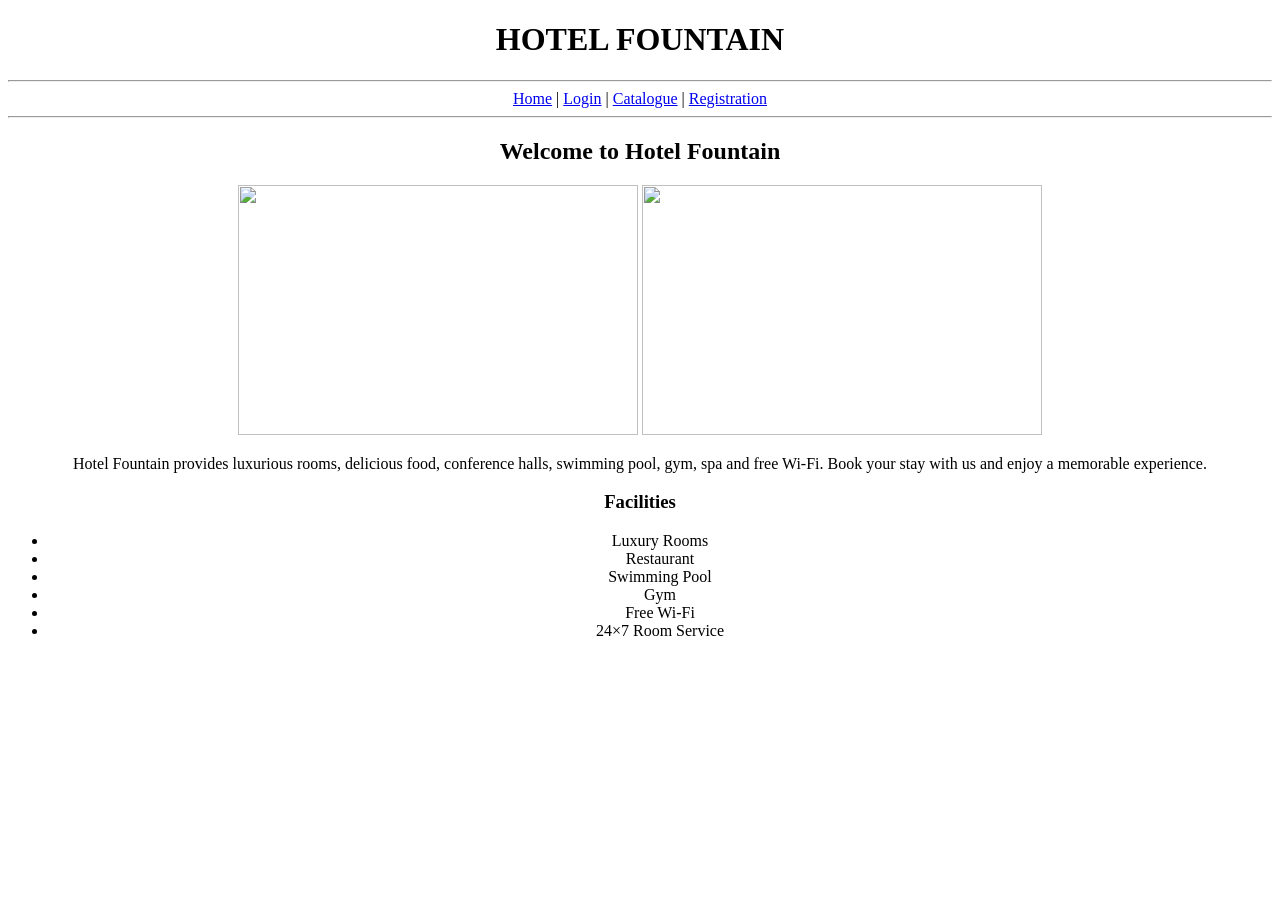
==== index.html @ 3fbc456b "Add files via upload" ====
<!DOCTYPE html>
<html lang="en">
<head>
<meta charset="UTF-8">
<title>Hotel Fountain - Home</title>
</head>

<body>

<center>

<h1>HOTEL FOUNTAIN</h1>
<hr>

<a href="home.html">Home</a> |
<a href="login.html">Login</a> |
<a href="catalogue.html">Catalogue</a> |
<a href="registration.html">Registration</a>

<hr>

<h2>Welcome to Hotel Fountain</h2>

<img src="lobby.jpg" width="400" height="250">
<img src="ext.jpg" width="400" height="250">

<p>
Hotel Fountain provides luxurious rooms, delicious food,
conference halls, swimming pool, gym, spa and free Wi-Fi.
Book your stay with us and enjoy a memorable experience.
</p>

<h3>Facilities</h3>

<ul>
<li>Luxury Rooms</li>
<li>Restaurant</li>
<li>Swimming Pool</li>
<li>Gym</li>
<li>Free Wi-Fi</li>
<li>24×7 Room Service</li>
</ul>

</center>

</body>
</html>
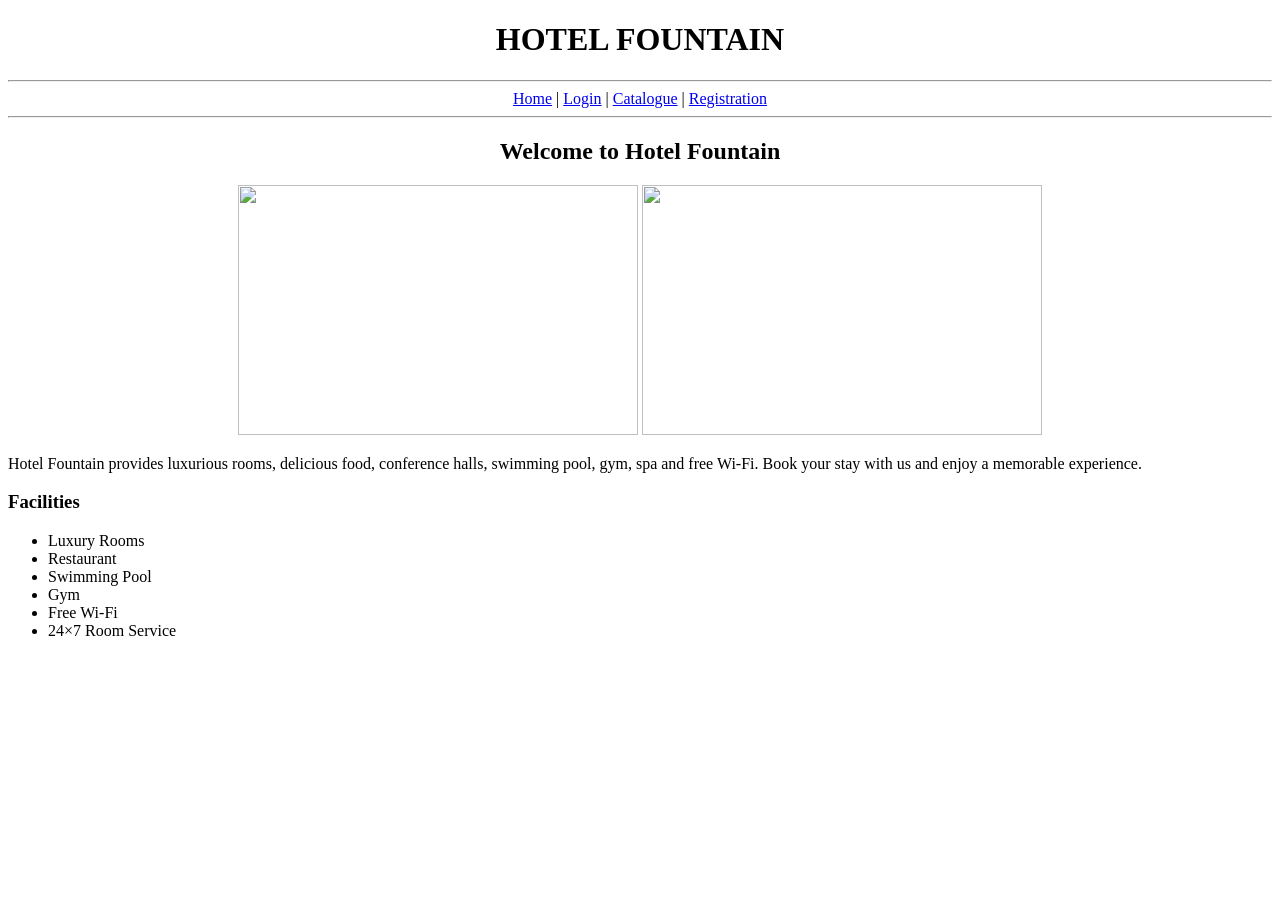
==== commit f308f0d9: "Add files via upload" ====
--- a/index.html
+++ b/index.html
@@ -3,6 +3,7 @@
 <head>
 <meta charset="UTF-8">
 <title>Hotel Fountain - Home</title>
+<link rel="stylesheet" href="style.css">
 </head>
 
 <body>
@@ -12,7 +13,7 @@
 <h1>HOTEL FOUNTAIN</h1>
 <hr>
 
-<a href="home.html">Home</a> |
+<a href="index.html">Home</a> |
 <a href="login.html">Login</a> |
 <a href="catalogue.html">Catalogue</a> |
 <a href="registration.html">Registration</a>
@@ -23,6 +24,8 @@
 
 <img src="lobby.jpg" width="400" height="250">
 <img src="ext.jpg" width="400" height="250">
+
+</center>
 
 <p>
 Hotel Fountain provides luxurious rooms, delicious food,
@@ -41,7 +44,6 @@
 <li>24×7 Room Service</li>
 </ul>
 
-</center>
 
 </body>
 </html>
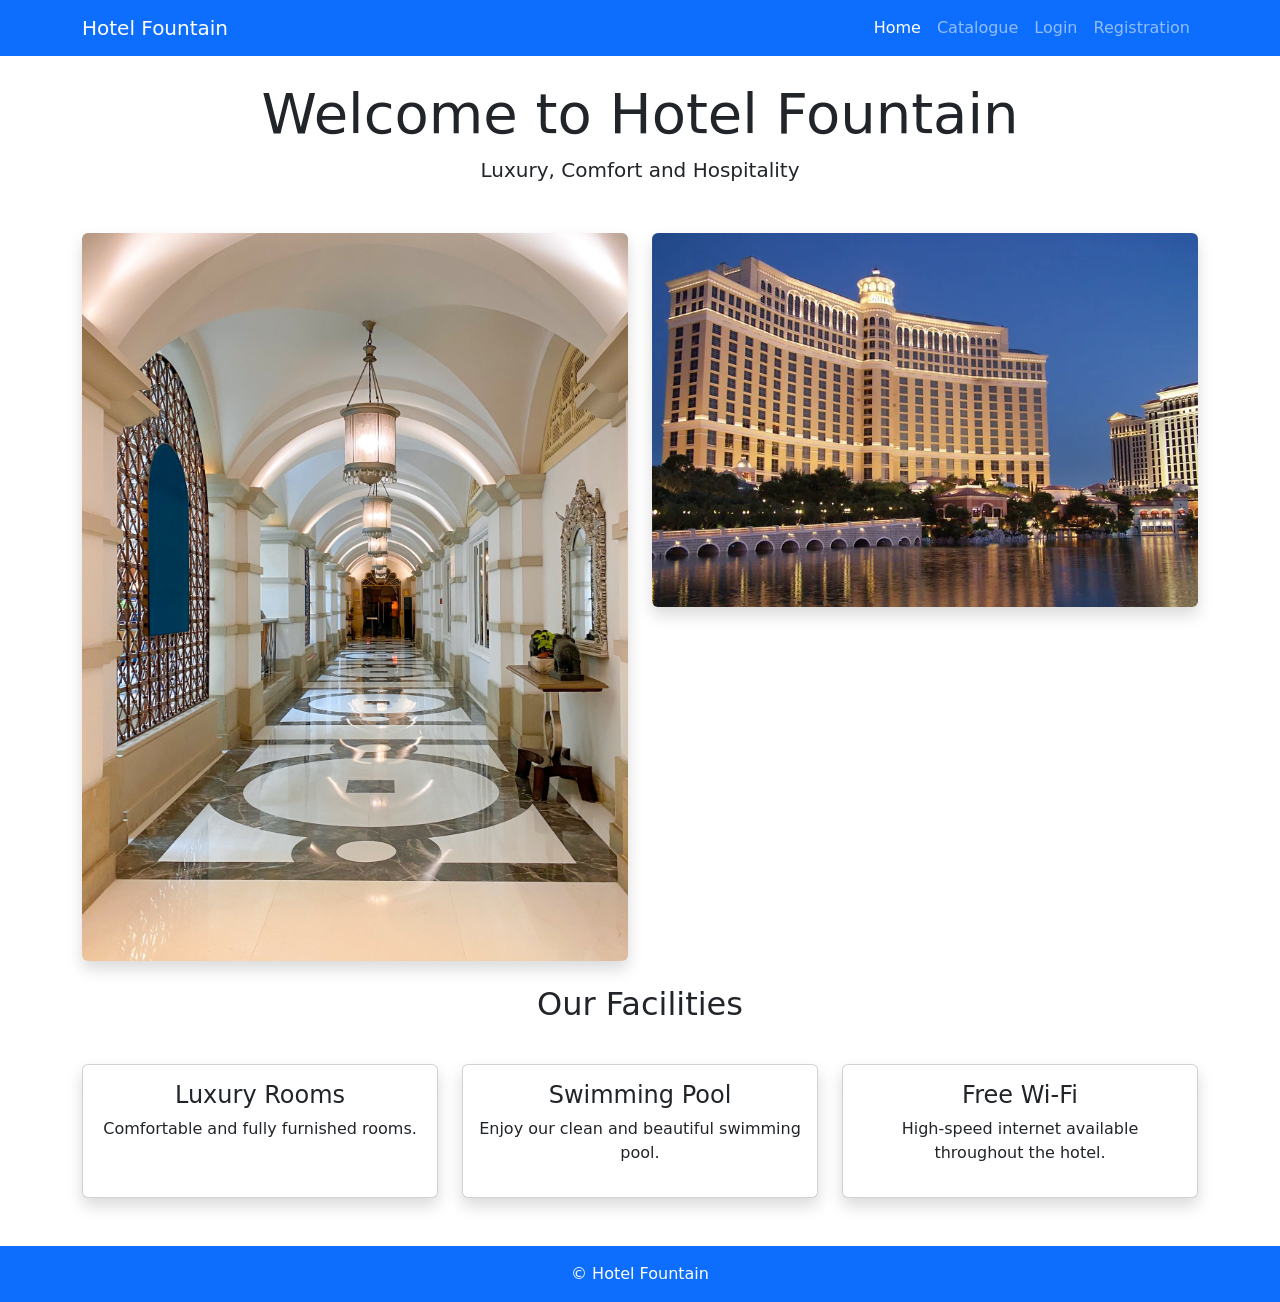
==== commit 6972d764: "Add files via upload" ====
--- a/index.html
+++ b/index.html
@@ -1,49 +1,100 @@
 <!DOCTYPE html>
 <html lang="en">
 <head>
-<meta charset="UTF-8">
-<title>Hotel Fountain - Home</title>
-<link rel="stylesheet" href="style.css">
+    <meta charset="UTF-8">
+    <meta name="viewport" content="width=device-width, initial-scale=1.0">
+    <title>Hotel Fountain - Home</title>
+
+    <link href="https://cdn.jsdelivr.net/npm/bootstrap@5.3.3/dist/css/bootstrap.min.css" rel="stylesheet">
 </head>
 
 <body>
 
-<center>
+<nav class="navbar navbar-expand-lg navbar-dark bg-primary">
+    <div class="container">
+        <a class="navbar-brand" href="index.html">Hotel Fountain</a>
 
-<h1>HOTEL FOUNTAIN</h1>
-<hr>
+        <button class="navbar-toggler" type="button" data-bs-toggle="collapse" data-bs-target="#menu">
+            <span class="navbar-toggler-icon"></span>
+        </button>
 
-<a href="index.html">Home</a> |
-<a href="login.html">Login</a> |
-<a href="catalogue.html">Catalogue</a> |
-<a href="registration.html">Registration</a>
+        <div class="collapse navbar-collapse" id="menu">
+            <ul class="navbar-nav ms-auto">
+                <li class="nav-item">
+                    <a class="nav-link active" href="index.html">Home</a>
+                </li>
+                <li class="nav-item">
+                    <a class="nav-link" href="catalogue.html">Catalogue</a>
+                </li>
+                <li class="nav-item">
+                    <a class="nav-link" href="login.html">Login</a>
+                </li>
+                <li class="nav-item">
+                    <a class="nav-link" href="register.html">Registration</a>
+                </li>
+            </ul>
+        </div>
+    </div>
+</nav>
 
-<hr>
+<div class="container my-4">
 
-<h2>Welcome to Hotel Fountain</h2>
+    <div class="text-center">
+        <h1 class="display-4">Welcome to Hotel Fountain</h1>
+        <p class="lead">Luxury, Comfort and Hospitality</p>
+    </div>
 
-<img src="lobby.jpg" width="400" height="250">
-<img src="ext.jpg" width="400" height="250">
+    <div class="row g-4 my-4">
+        <div class="col-md-6">
+            <img src="lobby.jpg" class="img-fluid rounded shadow" alt="Hotel Lobby">
+        </div>
 
-</center>
+        <div class="col-md-6">
+            <img src="ext.jpg" class="img-fluid rounded shadow" alt="Hotel Exterior">
+        </div>
+    </div>
 
-<p>
-Hotel Fountain provides luxurious rooms, delicious food,
-conference halls, swimming pool, gym, spa and free Wi-Fi.
-Book your stay with us and enjoy a memorable experience.
-</p>
 
-<h3>Facilities</h3>
+    <h2 class="text-center">Our Facilities</h2>
 
-<ul>
-<li>Luxury Rooms</li>
-<li>Restaurant</li>
-<li>Swimming Pool</li>
-<li>Gym</li>
-<li>Free Wi-Fi</li>
-<li>24×7 Room Service</li>
-</ul>
+    <div class="row text-center g-4 my-3">
 
+        <div class="col-12 col-md-4">
+            <div class="card shadow h-100">
+                <div class="card-body">
+                    <h4>Luxury Rooms</h4>
+                    <p>Comfortable and fully furnished rooms.</p>
+                </div>
+            </div>
+        </div>
+
+        <div class="col-12 col-md-4">
+            <div class="card shadow h-100">
+                <div class="card-body">
+                    <h4>Swimming Pool</h4>
+                    <p>Enjoy our clean and beautiful swimming pool.</p>
+                </div>
+            </div>
+        </div>
+
+        <div class="col-12 col-md-4">
+            <div class="card shadow h-100">
+                <div class="card-body">
+                    <h4>Free Wi-Fi</h4>
+                    <p>High-speed internet available throughout the hotel.</p>
+                </div>
+            </div>
+        </div>
+
+    </div>
+
+</div>
+
+<footer class="bg-primary text-white text-center p-3 mt-5">
+    <p class="mb-0">© Hotel Fountain</p>
+</footer>
+
+<script src="https://cdn.jsdelivr.net/npm/bootstrap@5.3.3/dist/js/bootstrap.bundle.min.js"></script>
 
 </body>
 </html>
